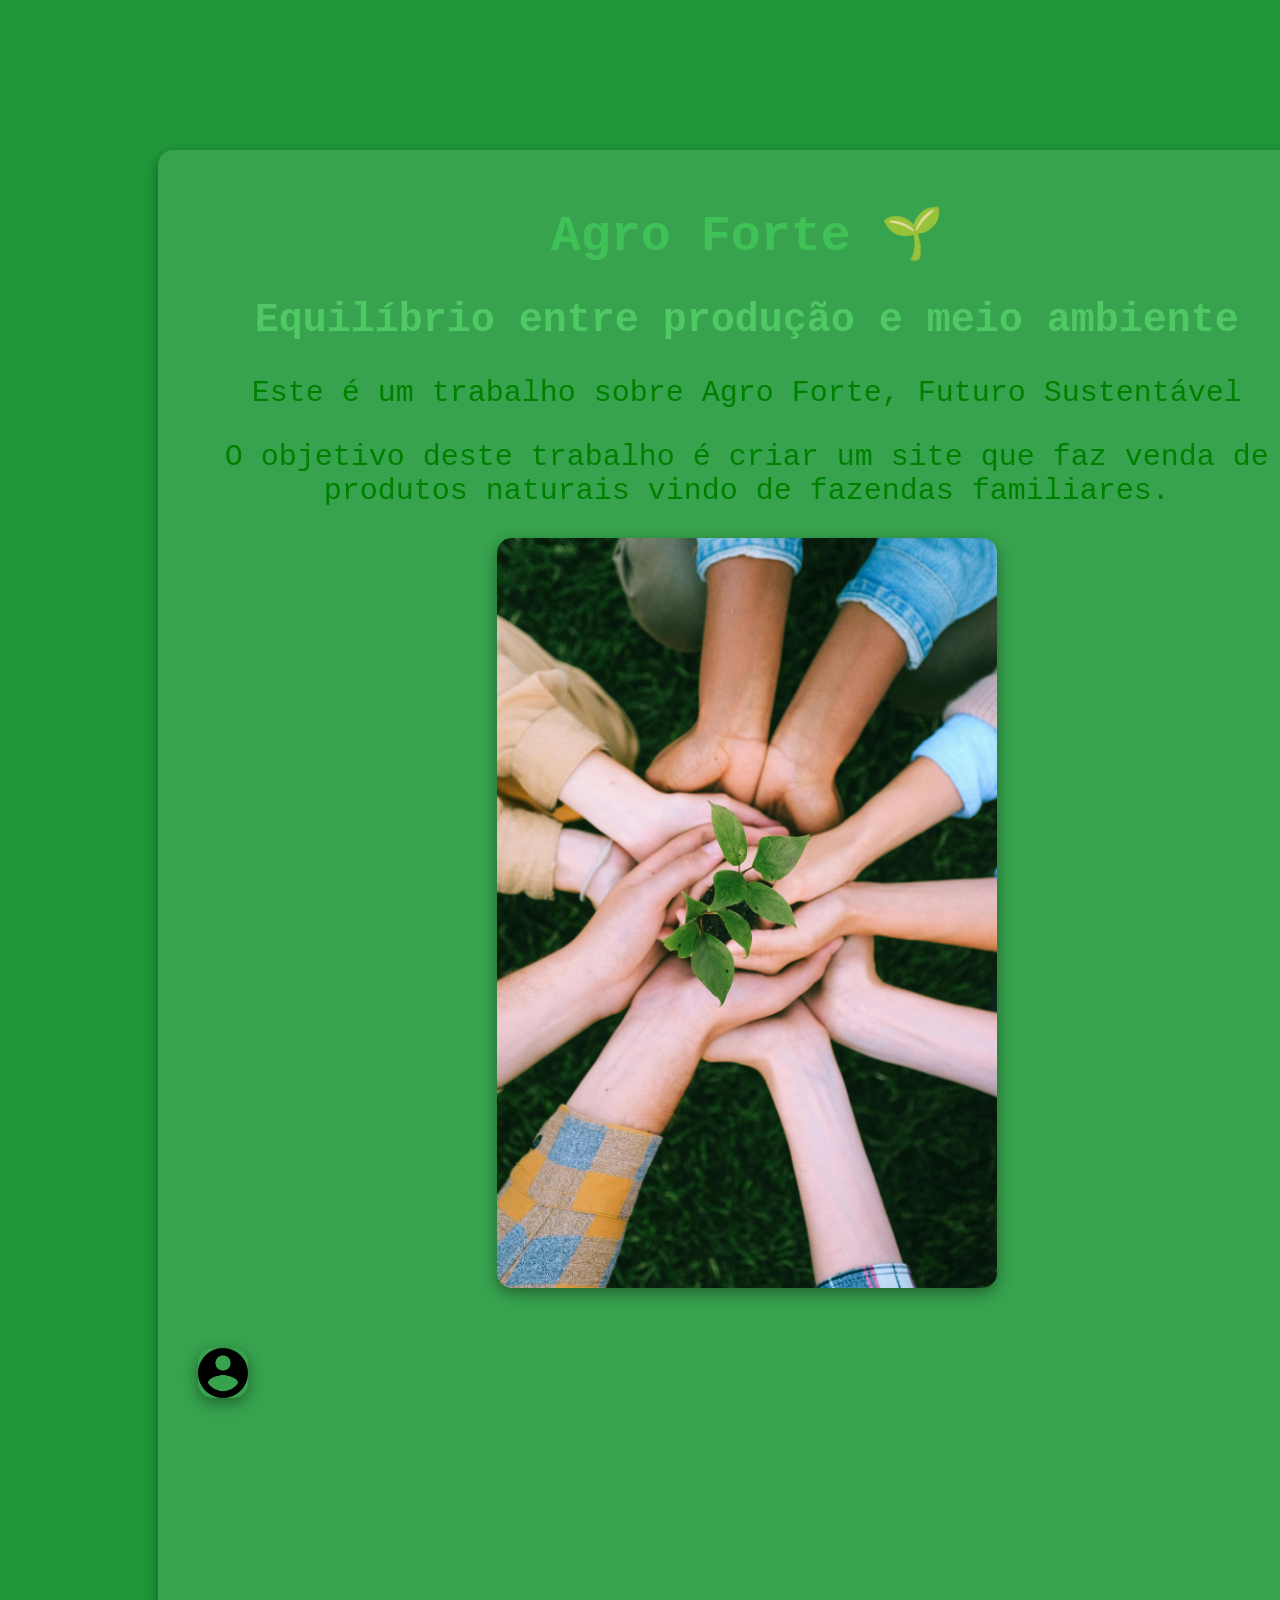
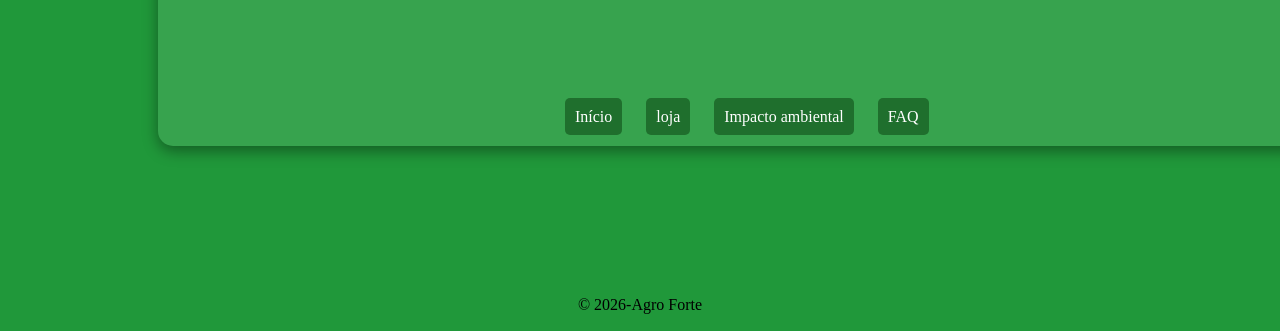
==== index.html @ c5264647 "Update index.html" ====
<!DOCTYPE html>
<html lang="pt-br">
<head>
    <meta charset="UTF-8">
    <title>Trabalho</title>
    <link rel="stylesheet" href="estilo.css">
    <meta name="viewport" content="width=device-width, initial-scale=1.0">
</head>
<body>

    <div class="header">
        <h1 id="titulo">Agro Forte, Futuro Sustentável</h1>
        <h2>Equilíbrio entre produção e meio ambiente</h2>
        <p>Este é um trabalho sobre Agro Forte, Futuro Sustentável</p>
        <p>O objetivo deste trabalho é criar um site que faz venda de produtos naturais vindo de fazendas familiares.</p>
        
        <img src="verde.jpg" width="600" height="300">

        <div class="container-pai">
        <a href="login.html" class="minha-imagem"style="position: absolute; top: 20px; left: 20px; width: 50px; height: auto;">
        <img src="bonequinho1.png" alt="bonequinho clicável">
        </a>
        </div>
        
        <nav>
            <a href="#">Início</a>
            <a href="loja.html">loja</a>
           <a href="impacto ambiental.html">Impacto ambiental</a>
            <a href="FAQ.html">FAQ</a>
        </nav>
    </div>
     <div class="footer-2">
        <p>© 2026-Agro Forte</p>
    </div>


   <script src="animação.js?v=1.1"></script>
</body>
</html>
---- estilo.css ----
body{
    background-color: rgb(32, 152, 58);
    background: linear-gradient(
        180deg,
        #1b5e20 1%,
        #2e7d32 50%,
        #4caf50 100%
        <meta name="viewport" content="width=device-width, initial-scale=1.0">
    );
    text-align: center;
}  
.container-pai {
    position: relative;
    width: 100%;
    height: 400px;
}
.minha-imagem {
    position: absolute;
    top: 20px;
    right: 20px;   
    width: 50px;
    height: auto;
} 
.minha-imagem img {
    width: 100%;
    height: auto;
    display:block;
}


input{
    padding: 10px;
    border-radius: 8px;
    border: none;
}

button{
    padding: 30px 40px;
    border:nome;
    border-radius: 8px;

    background: #2e7d32;
    color: white;

    cursor: pointer;
}
        .header {
            background-color: rgba(255,255,255,0.1);
            color: white;
            padding: 20px;
            width: 90%;
            margin: 150px;
            border-radius: 15px;
            box-shadow: 0px 5px 15px rgba(0,0,0,0.4);
        }

        .header h1 {
            font-family: monospace;
            color: #40c158;
            font-size: 50px;
        }

        .header h2 {
            font-family: monospace;
            color: #4fc865;
            font-size: 40px;
        }

        .header p {
            font-family: monospace;
            font-size: 30px;
            color: green;
        }

    .cadastro-produtor {
        width: 450px;
        margin: 40px auto;
        padding: 30px;
        background: rgba(255, 255, 255, 0.15); /* Efeito de vidro igual ao boas-vindas */
        border-radius: 15px;
        backdrop-filter: blur(5px);
        box-shadow: 0px 5px 15px rgba(0,0,0,0.3);
        color: rgba(71, 217, 112, 0.685);
        text-align: center;
    }

    .cadastro-produtor h2 {
        color: #ffffff;
        margin-bottom: 10px;
    }

    /* Organiza os campos um embaixo do outro e alinhados à esquerda */
    .cadastro-produtor form {
        display: flex;
        flex-direction: column;
        text-align: left;
        gap: 60px;
        margin-top: 60px;
    }

    .cadastro-produtor label {
        font-weight: bold;
        font-size: 18px;
        display: block;
        margin-bottom: 5px;
    }

    .cadastro-produtor input {
        width: 100%;
        box-sizing: border-box; /* Garante que o input não passe do limite do card */
    }

    .cadastro-produtor button {
        margin: 50px auto 0;
        width: 100%;
    }
        .footer { background-color: #29b42c; color: white; padding: 5px; }
        .footer {
    background-color: #29b42c;
    color: white;
    padding: 5px;
    border-radius: 15px;
    box-shadow: 0px 5px 15px rgba(0,0,0,0.4);
    margin-top: 50px; 
} 
        img {
   border-radius: 15px;
    box-shadow: 0px 5px 15px rgba(0,0,0,0.4);
    display: block;
    margin: 20px auto;
    width: 500px;
    height: auto;

        }
nav a {
    margin: 10px;
    text-decoration: none;
    color: white;
    background: #1f6f2d;
    padding: 10px;
    border-radius: 5px;
}

nav a:hover {
    background: #14501f;
}
.container-impacto-1{
    display: grid;
    justify-content: space-between;
    align-items: flex-start;
    max-width: 1000px;
    margin: 75px auto;
    padding: 20px;
}

.card-impacto-1{
    width: 250px;
    background: rgba(255,255,255,0.15);
    right: 90px;
    padding: 25px;
    border-radius: 12px;
}
.container-impacto-2 {
      display: grid;
    grid-template-columns: repeat(2, 1fr);
    gap: 20px;
    max-width: 1000px;
    width: 100%;
    margin: 30px auto;
}

.card-impacto-2 {
    width: 100%;
    max-width: 450px;
    background: rgba(255, 255, 255, 0.15);
    backdrop-filter: blur(5px);
    border-radius: 12px;
    padding: 25px;
    transition: transform 0.3s ease;
}
.card-impacto:nth-child(2){
    margin-top: 100px;
}

.container-impacto-3{
    display: grid;
    grid-template-columns: repeat(2, 1fr);
    gap: 30px;
    max-width: 1000px;
    margin: 30px auto;
}

.card-impacto-3{
    background: rgba(255,255,255,0.15);
    border-radius: 12px;
    padding: 25px;
}

/* terceiro card */
.card-impacto-3:nth-child(3){
    grid-column: 1 / 3;
    justify-self: center;
    width: 450px;
}

.container-impacto-3 .card-impacto-3:last-child {
    grid-column: span 2;
    justify-self: center;
}
/* Container Geral da Seção da Loja */
.secao-loja {
    max-width: 1200px;
    margin: 40px auto;
    padding: 20px;
}

.titulo-loja {
    font-size: 32px;
    text-align: center;
    margin-bottom: 5px;
}

.subtitulo-loja {
    text-align: center;
    font-size: 16px;
    margin-bottom: 40px;
}

/* Grid que organiza a vitrine (se adapta ao tamanho da tela automaticamente) */
.vitrine-grid {
    display: grid;
    grid-template-columns: repeat(auto-fit, minmax(220px, 1fr));
    gap: 25px;
}

/* Card Individual do Produto */
.produto-card {
    background-color: #61cb4c;
    border-radius: 12px;
    padding:20px;
    box-shadow: 0 4px 12px rgba(0, 0, 0, 0.08);
    display: flex;
    flex-direction: column;
    justify-content: space-between; /* Garante os botões sempre alinhados embaixo */
    transition: transform 0.4s ease;
}

.produto-card:hover {
    transform: translateY(-5px); /* Efeito sutil ao passar o mouse */
}

/* Container para controlar o tamanho das fotos uniformemente */
.container-foto {
    width: 100%;
    height: 200px;
    border-radius: 8px;
    margin-bottom: 17px;
    overflow: hidden;
}

.produto-foto {
    width: 100%;
    height: 100%;
    object-fit: cover; /* Faz a imagem preencher o espaço sem distorcer */
}

.produto-nome {
    font-size: 18px;
    margin: 8px 0;
}

.produto-descricao {
    font-size: 14px;
    line-height: 1.4;
    margin-bottom: 12px;
    flex-grow: 1; /* Faz o texto ocupar o espaço restante uniformemente */
}

.produto-preco {
    font-size: 20px;
    font-weight: bold;
    margin-bottom: 15px;
}

/* Botão de Compra */
.btn-comprar {
    width: 100%;
    padding: 10px;
    border: none;
    border-radius: 6px;
    font-weight: bold;
    font-size: 14px;
    cursor: pointer;
    transition: background-color 0.2s ease;
}
footer {
    width: 100%;
    background-color: #004d1a; /* Cor verde escura */
    color: white;
    text-align: center;
    padding: 15px 0;
    margin-top: auto; /* Empurra o rodapé para o fim da tela */
}

.termina-cadastro {
  /* Faz o link se comportar como um botão */
  display: inline-block;
  text-decoration: none;
  
  /* Cores: Texto branco e fundo verde*/
  color: #ffffff;
  background-color: darkgreen;
  
  /* Fonte e tamanho */
  font-family: monospace;
  font-weight: 600;
  font-size: 15px;
  
  /* Espaçamento interno (para dar corpo ao botão) */
  padding: 40px 36px;
  
  /* Bordas arredondadas modernas */
  border-radius: 6px;
  
  /* Sombra leve para dar profundidade */
  box-shadow: 0 2px 4px rgba(0, 0, 0, 0.1);
  
  /* Transição suave para os efeitos de passar o mouse */
  transition: background-color 0.2s ease, transform 0.1s ease;
}


.termina-cadastro:hover {
  background-color: darkgreen; 
}

/* Efeito ao clicar (Active) */
.termina-cadastro:active {
  transform: scale(0.98); /* Dá um leve efeito de "afundar" ao clicar */
}
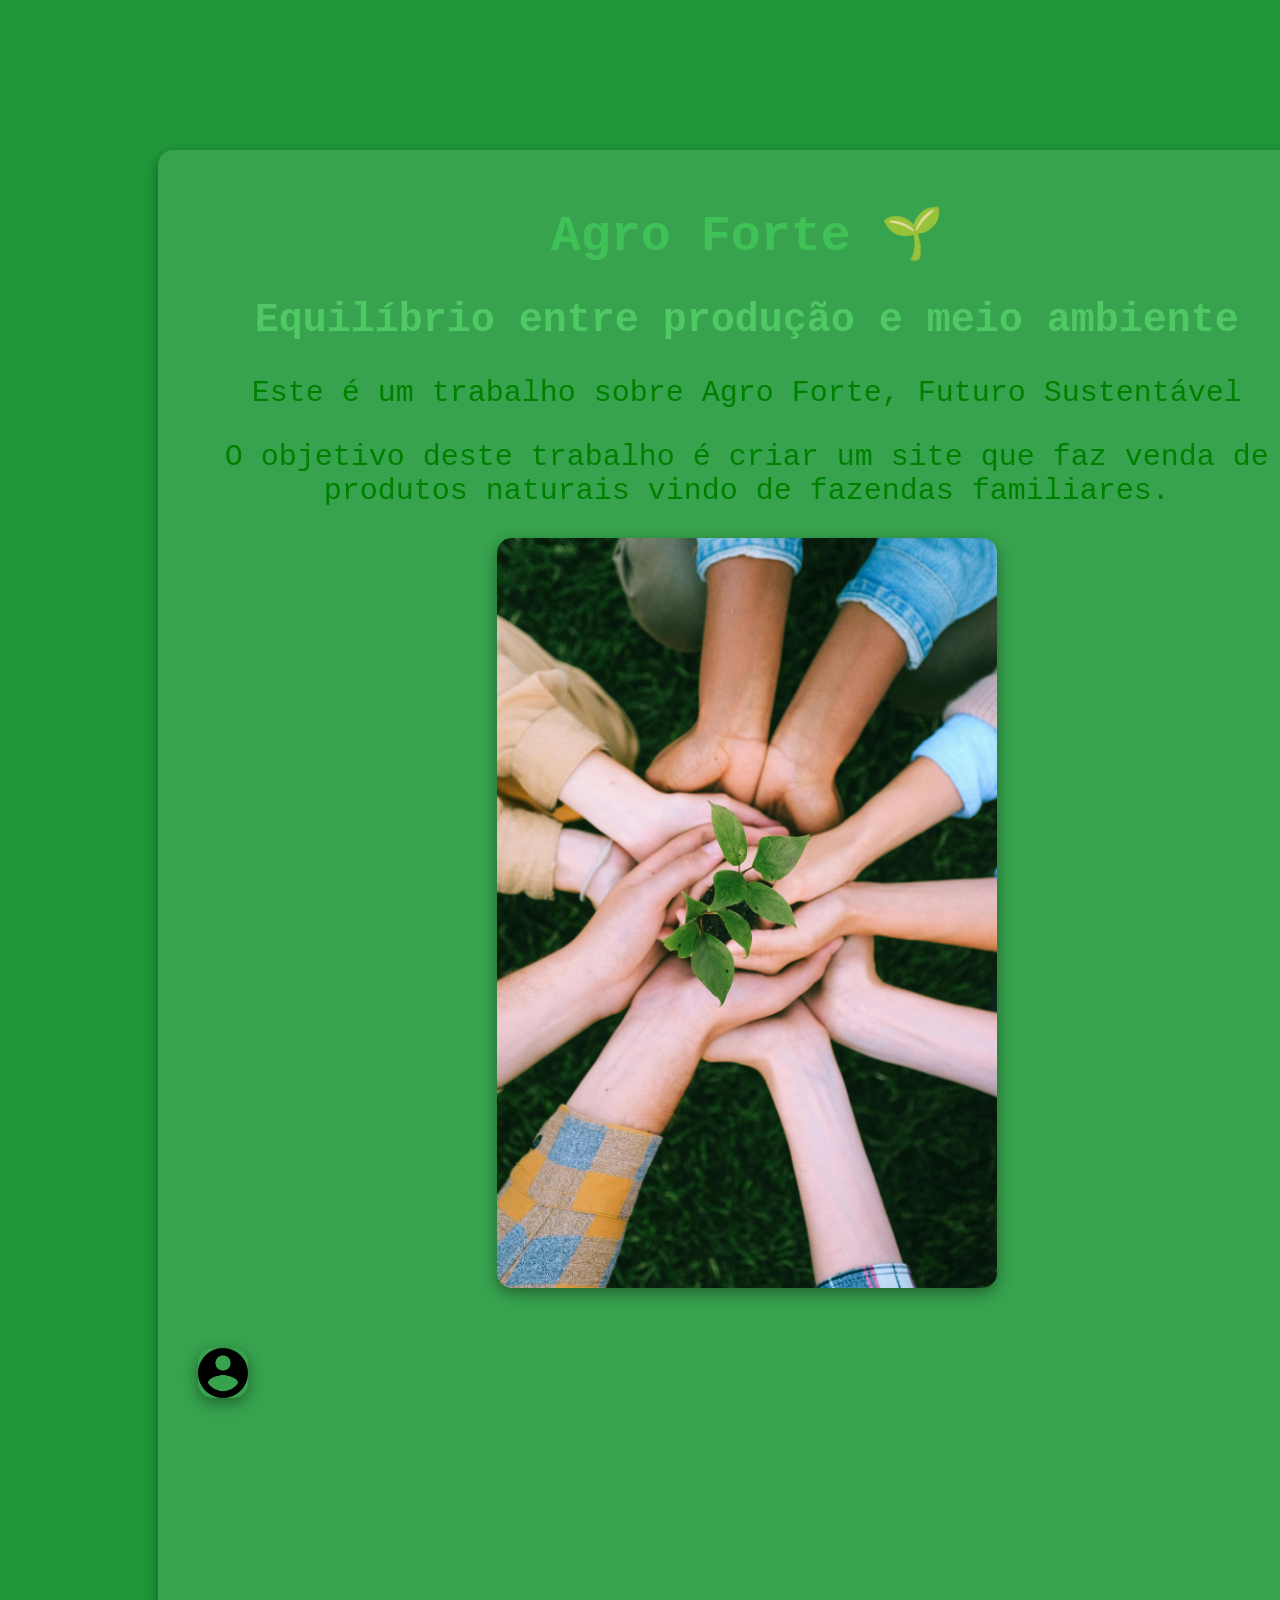
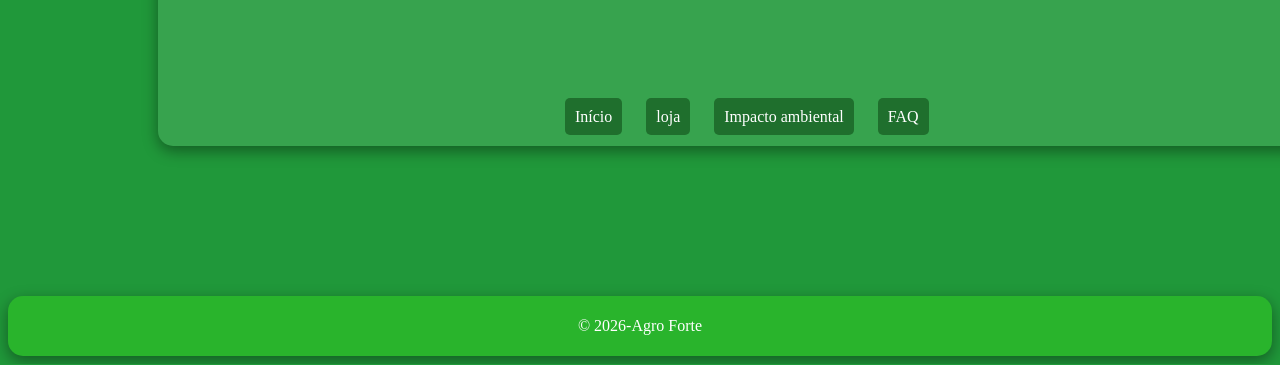
==== commit 9b3832f9: "Update index.html" ====
--- a/index.html
+++ b/index.html
@@ -29,7 +29,7 @@
             <a href="FAQ.html">FAQ</a>
         </nav>
     </div>
-     <div class="footer-2">
+     <div class="footer">
         <p>© 2026-Agro Forte</p>
     </div>
 
--- a/estilo.css
+++ b/estilo.css
@@ -293,7 +293,7 @@
     cursor: pointer;
     transition: background-color 0.2s ease;
 }
-footer {
+.footer-2 {
     width: 100%;
     background-color: #004d1a; /* Cor verde escura */
     color: white;
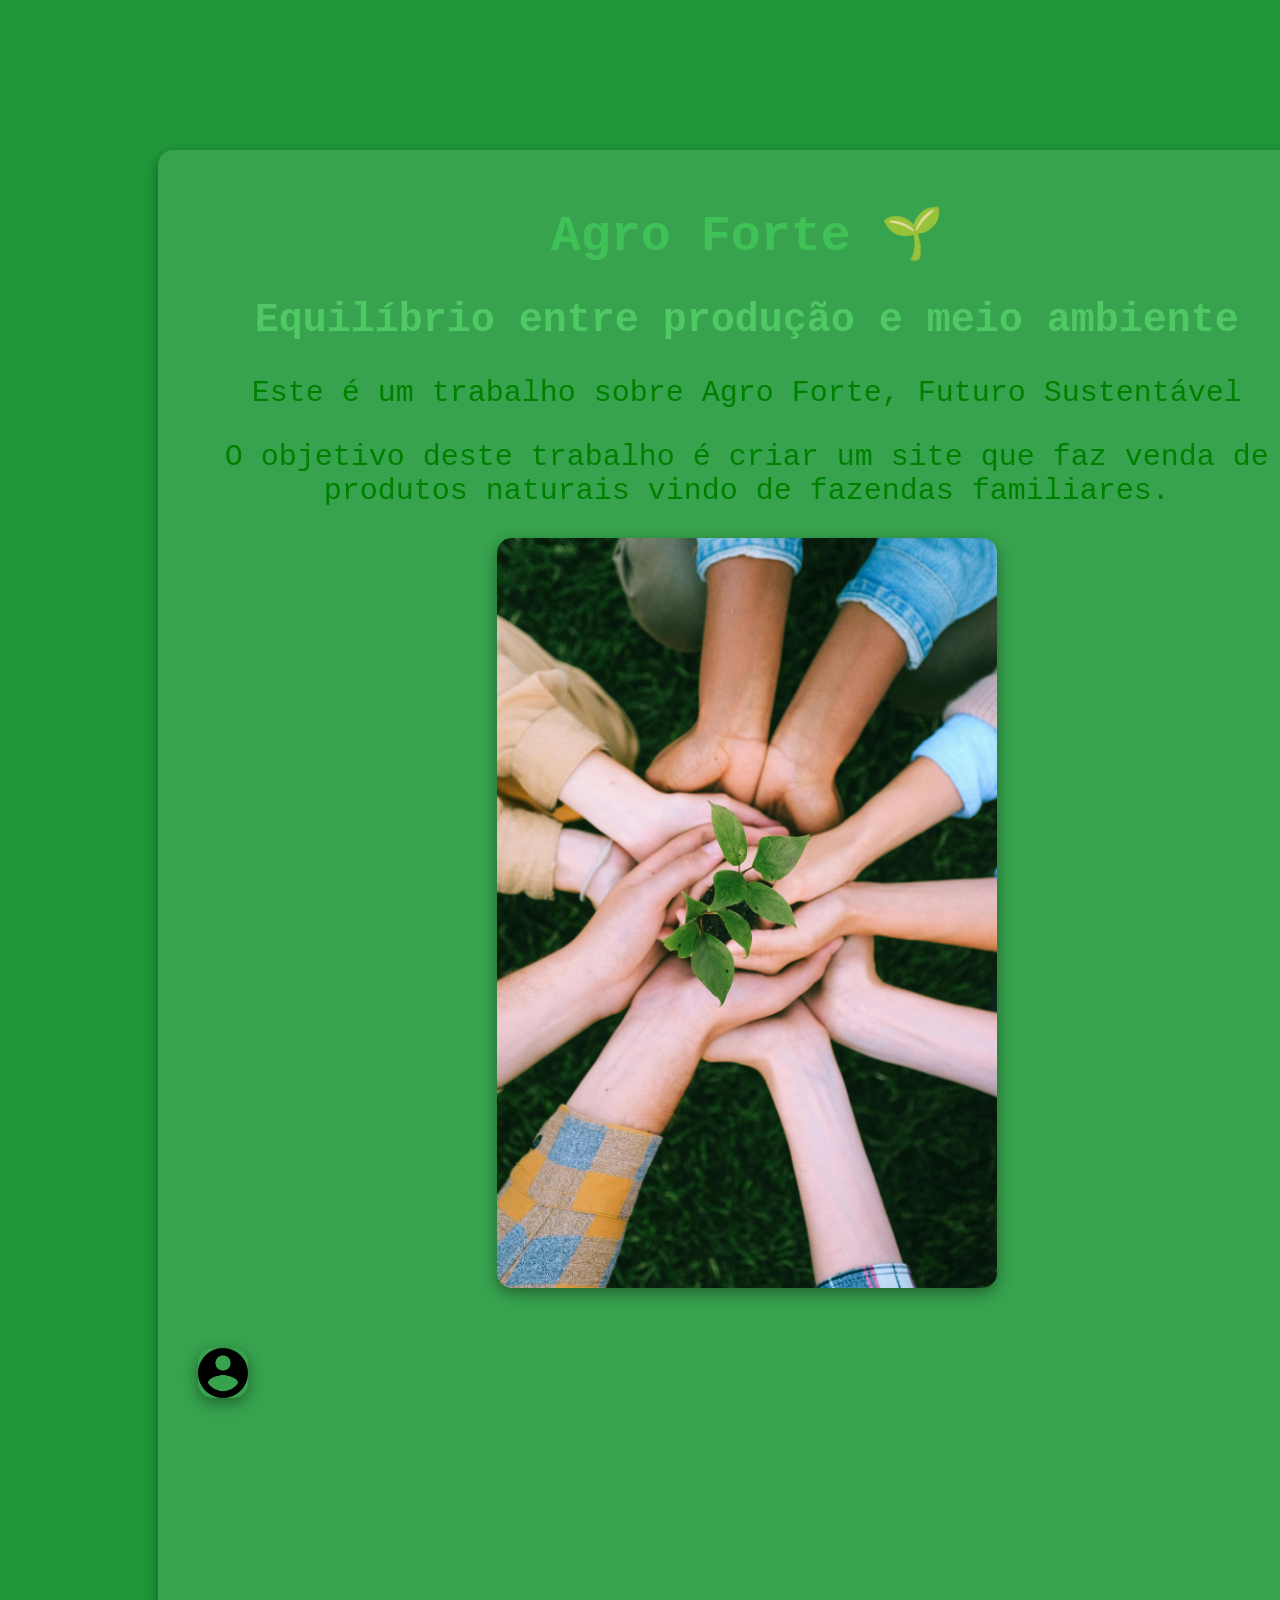
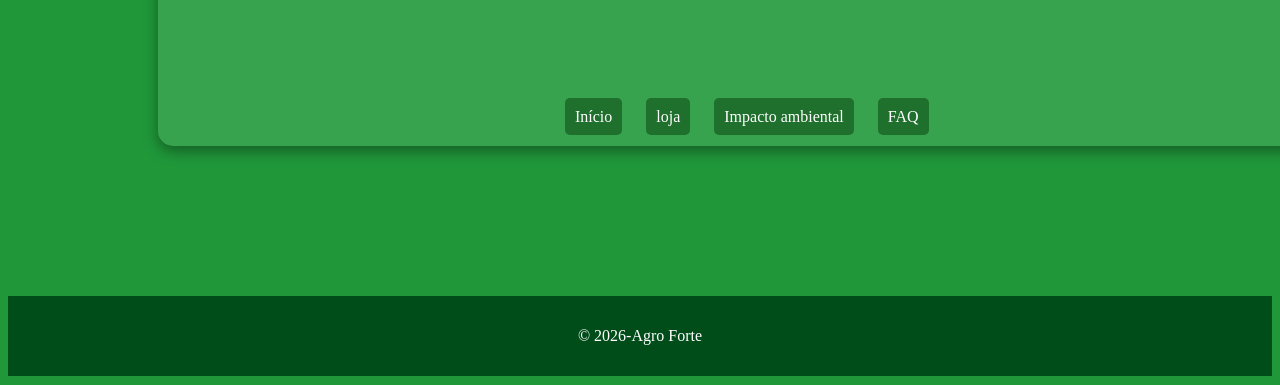
==== commit 457eaf5b: "Update index.html" ====
--- a/index.html
+++ b/index.html
@@ -29,7 +29,7 @@
             <a href="FAQ.html">FAQ</a>
         </nav>
     </div>
-     <div class="footer">
+     <div class="footer-2">
         <p>© 2026-Agro Forte</p>
     </div>
 
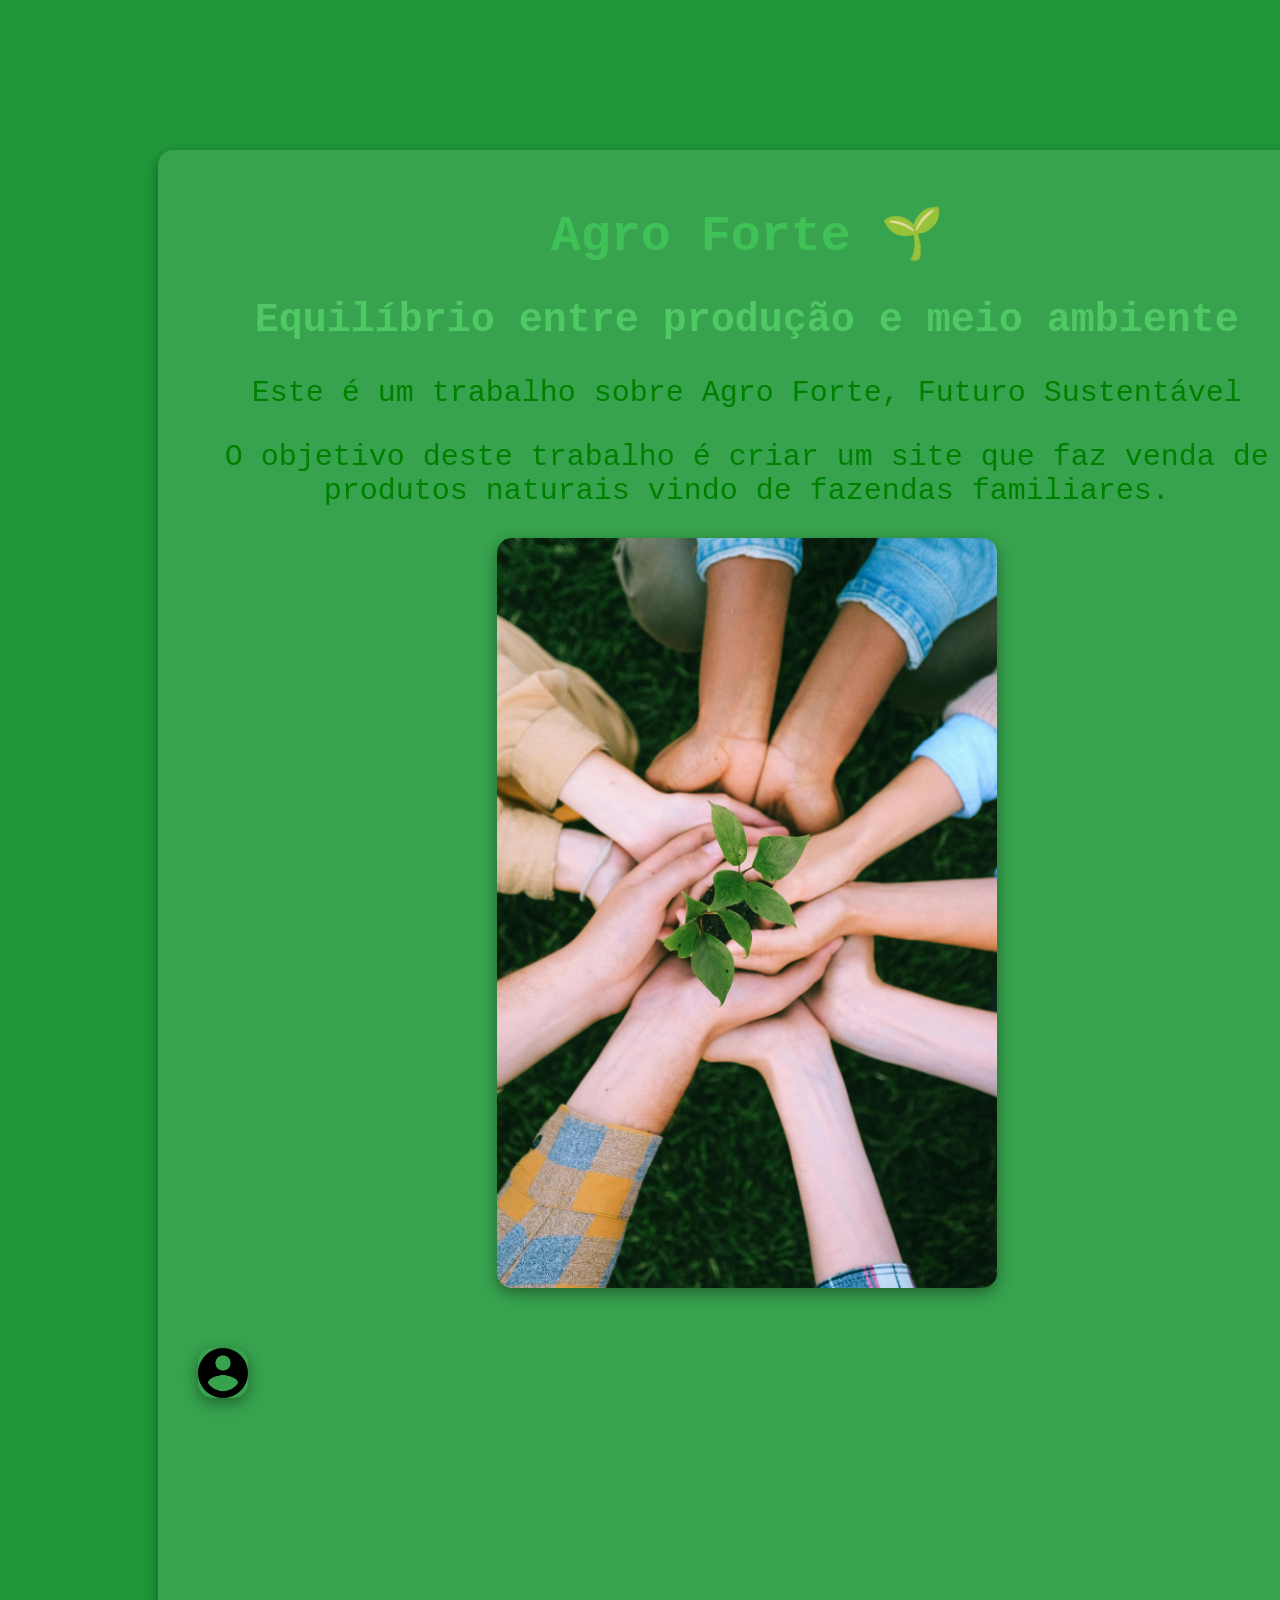
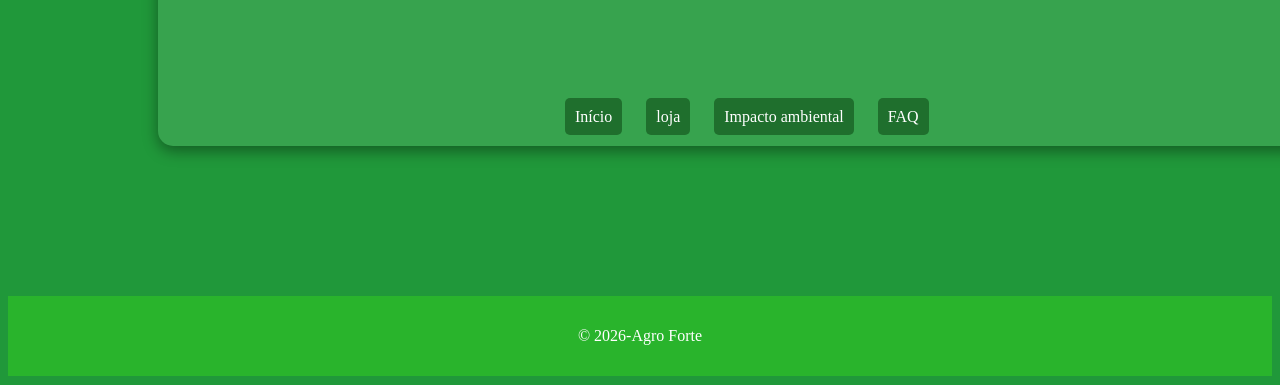
==== commit 661d387e: "Fix footer div class attribute in index.html" ====
--- a/index.html
+++ b/index.html
@@ -29,7 +29,7 @@
             <a href="FAQ.html">FAQ</a>
         </nav>
     </div>
-     <div class="footer-2">
+     <div class="footer-2 class="footer">
         <p>© 2026-Agro Forte</p>
     </div>
 
--- a/estilo.css
+++ b/estilo.css
@@ -295,7 +295,7 @@
 }
 .footer-2 {
     width: 100%;
-    background-color: #004d1a; /* Cor verde escura */
+    background-color: #29b42c; /* Cor verde escura */
     color: white;
     text-align: center;
     padding: 15px 0;
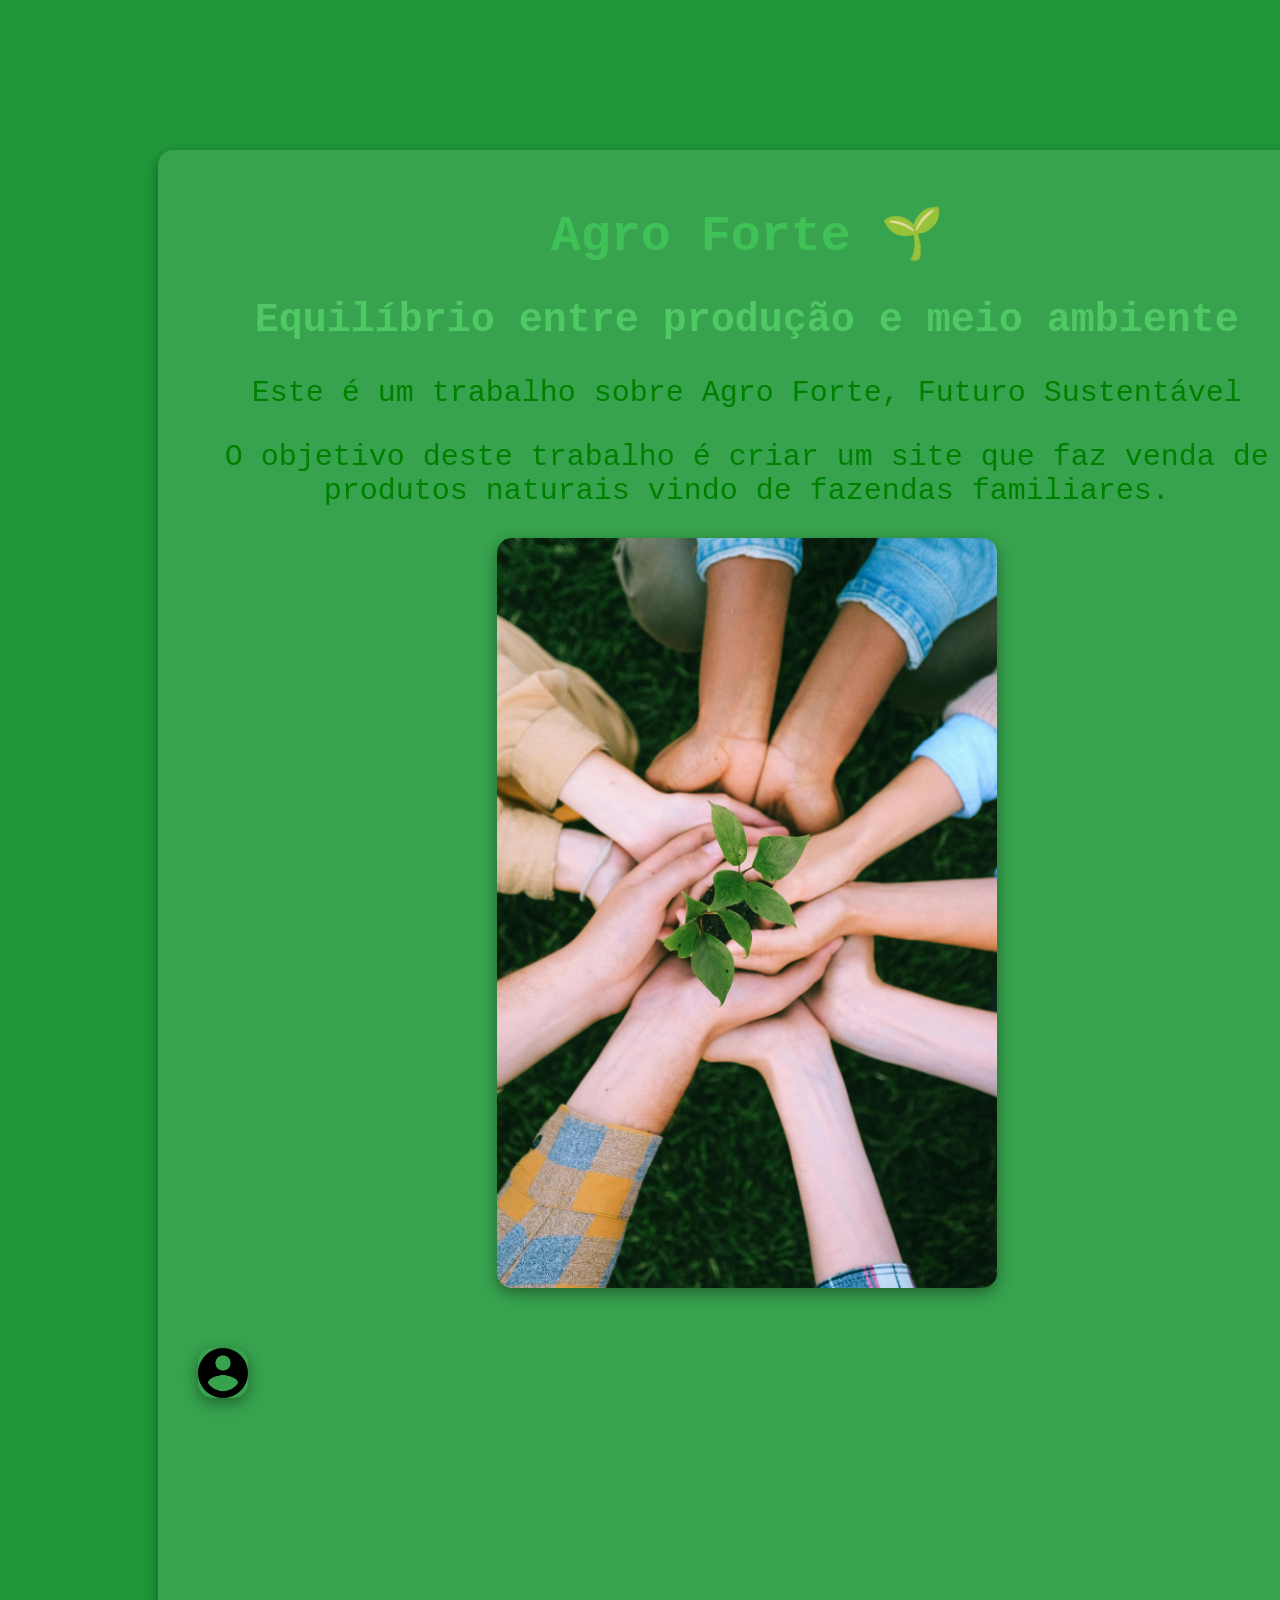
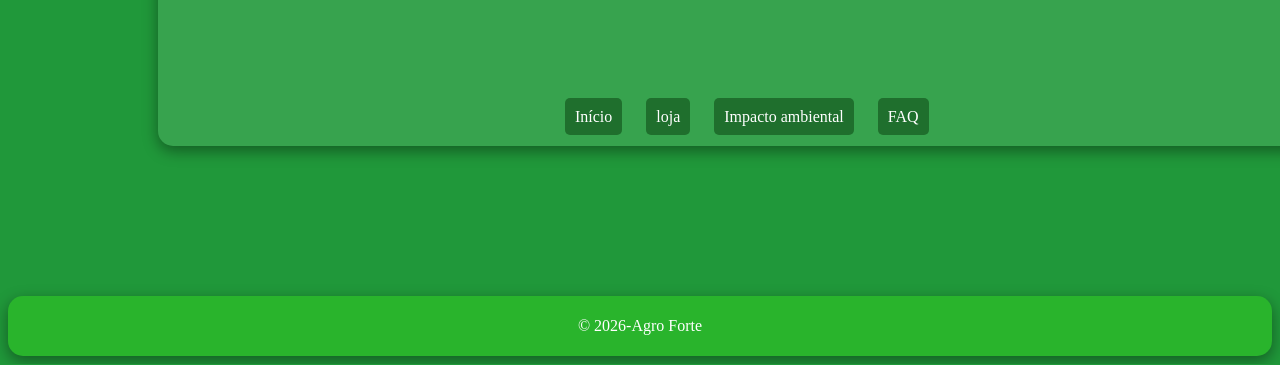
==== commit e203e43b: "Update index.html" ====
--- a/index.html
+++ b/index.html
@@ -29,7 +29,7 @@
             <a href="FAQ.html">FAQ</a>
         </nav>
     </div>
-     <div class="footer-2 class="footer">
+     <div class="footer">
         <p>© 2026-Agro Forte</p>
     </div>
 
--- a/estilo.css
+++ b/estilo.css
@@ -299,6 +299,7 @@
     color: white;
     text-align: center;
     padding: 15px 0;
+    border-radius: 15px;
     margin-top: auto; /* Empurra o rodapé para o fim da tela */
 }
 
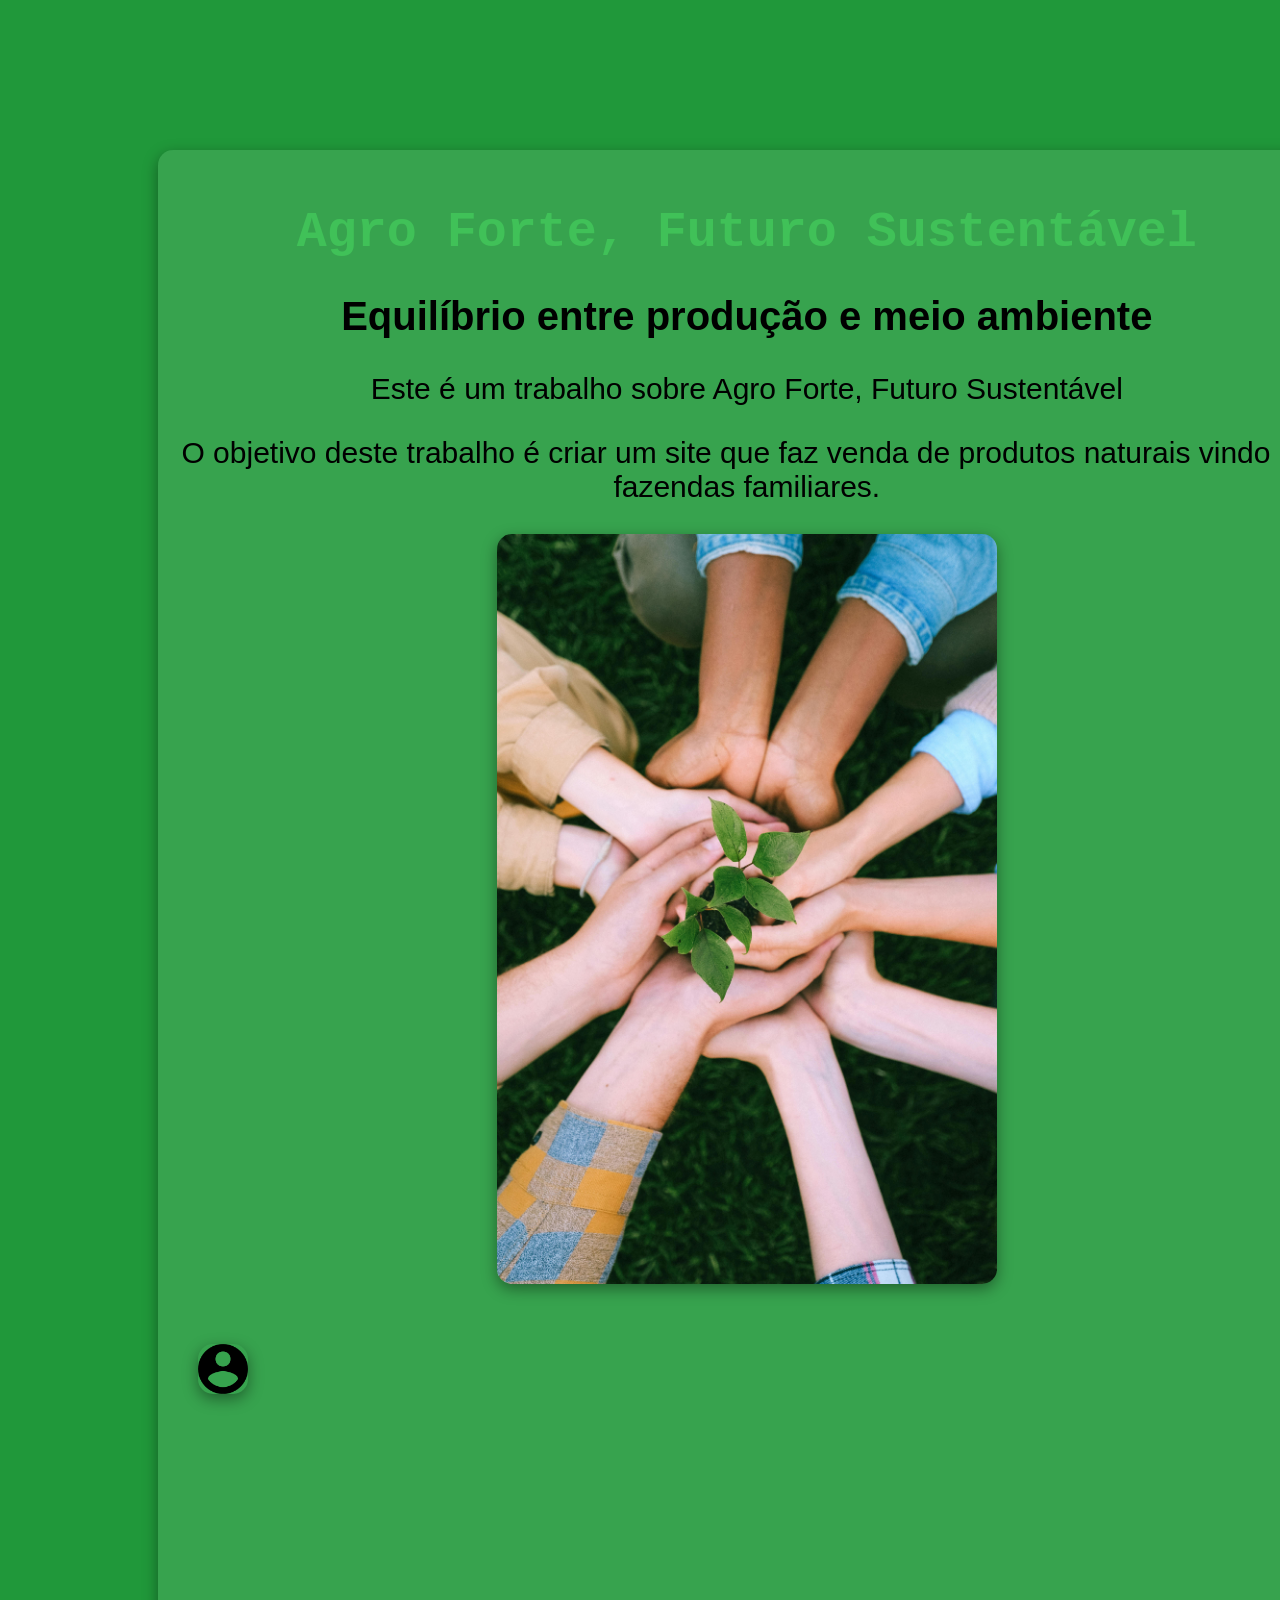
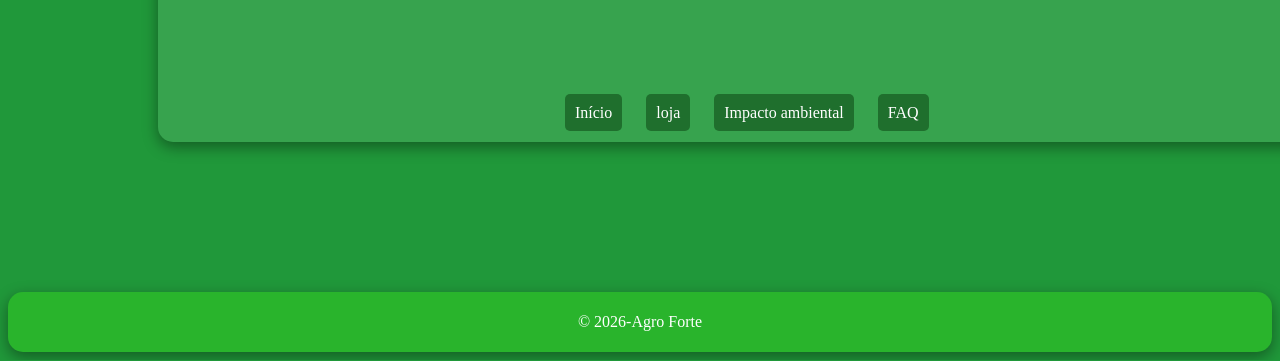
==== commit 8913f00e: "Update index.html" ====
--- a/index.html
+++ b/index.html
@@ -18,7 +18,7 @@
 
         <div class="container-pai">
         <a href="login.html" class="minha-imagem"style="position: absolute; top: 20px; left: 20px; width: 50px; height: auto;">
-        <img src="bonequinho1.png" alt="bonequinho clicável">
+        <img src="../img/bonequinho1.png" alt="bonequinho clicável">
         </a>
         </div>
         
--- a/estilo.css
+++ b/estilo.css
@@ -61,15 +61,15 @@
         }
 
         .header h2 {
-            font-family: monospace;
-            color: #4fc865;
+            font-family: sans-serif;
+            color: black;
             font-size: 40px;
         }
 
         .header p {
-            font-family: monospace;
+            font-family: sans-serif;
             font-size: 30px;
-            color: green;
+            color: black;
         }
 
     .cadastro-produtor {
@@ -144,6 +144,8 @@
 nav a:hover {
     background: #14501f;
 }
+
+
 .container-impacto-1{
     display: grid;
     justify-content: space-between;
@@ -207,6 +209,7 @@
     grid-column: span 2;
     justify-self: center;
 }
+
 /* Container Geral da Seção da Loja */
 .secao-loja {
     max-width: 1200px;
@@ -339,3 +342,8 @@
 .termina-cadastro:active {
   transform: scale(0.98); /* Dá um leve efeito de "afundar" ao clicar */
 }
+/* Estilo padrão (para computadores) */
+.menu {
+    display: flex;
+    flex-direction: row;
+}
